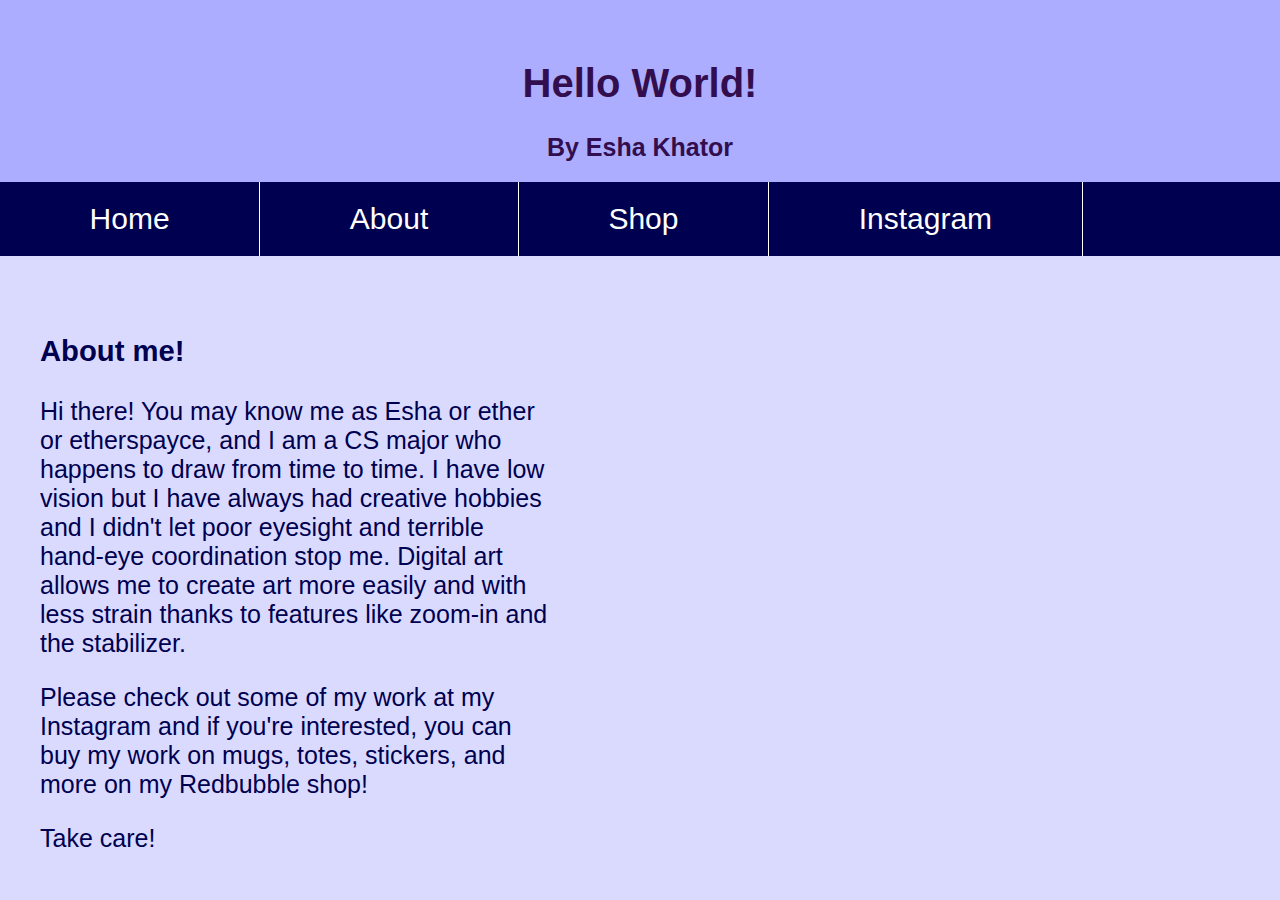
==== about.html @ d3c34e90 "Added about page, updated styling" ====
<!DOCTYPE HTML PUBLIC "-//W3C//DTD HTML 4.01 Transitional//EN">
<html>

<head>
    <meta http-equiv="content-type" content="text/html; charset=UTF-8">
    <title>About</title>
    <link rel="stylesheet" type="text/css" href="styles.css">

</head>

<body>
    <header style="background-color: #adadff;">
        <br>
        <div>
            <h1>Hello World!</h1>
            <h2>By Esha Khator</h2>
        </div>
        <nav>
            <ul>
                <li><a href="https://eshakhator.github.io/myPortfolioSite/">Home</a></li>
                <li><a href="https://eshakhator.github.io/myPortfolioSite/about.html">About</a></li>
                <li><a href="https://www.redbubble.com/people/etherspayce/shop">Shop</a></li>
                <li><a href="https://www.instagram.com/etherspayce">Instagram</a></li>
            </ul>
        </nav>
    </header>
    <br>
    <div class="bubble">
        <h3>About me!</h3>
        <p>
            Hi there! You may know me as Esha or ether or etherspayce, and I am a CS major who happens to draw from time
            to time.
            I have low vision but I have always had creative hobbies and I didn't let poor eyesight and terrible
            hand-eye coordination stop me. Digital art allows me to create art more easily and with less strain thanks
            to
            features like zoom-in and the stabilizer.
        </p>
        <p>
            Please check out some of my work at my Instagram and if you're interested, you can buy
            my work on mugs, totes, stickers, and more on my Redbubble shop!
        </p>
        <p>
            Take care!
        </p>
    </div>

</body>

</html>
---- styles.css ----
header {
    background-color: #adadff;
    color: #330e4e;
    margin: 0;
    padding: 0;
    font-size: 30;
}

body {
    background-color: #dadaff;
    font-family: Arial, Verdana, sans-serif;
    margin: 0;
    padding: 0;
    font-size: 25;
}

h1 {
    text-align: center;
    font-size: 40;
}

h2 {
    text-align: center;
    font-size: 25;
}

img {
    height: 800px;
    width: 600px;
}

h3, p {
    color: #000050;
}

ol {
    color: #000050;
}

ul {
    list-style-type: none;
    margin: 0;
    padding: 0;
    overflow: hidden;
    background-color: #000050;
}

li a {
    float: left;
    display: block;
    color: white;
    text-align: center;
    padding: 20px 7%;
    text-decoration: none;
    border-right: 1px solid #ffffff;
}

li a:hover {
    background-color: #000090;
}

li a:active {
    background-color: #4a1a6a;
}

.bubble {
    width: 40%;
    padding: 20px 40px;
}
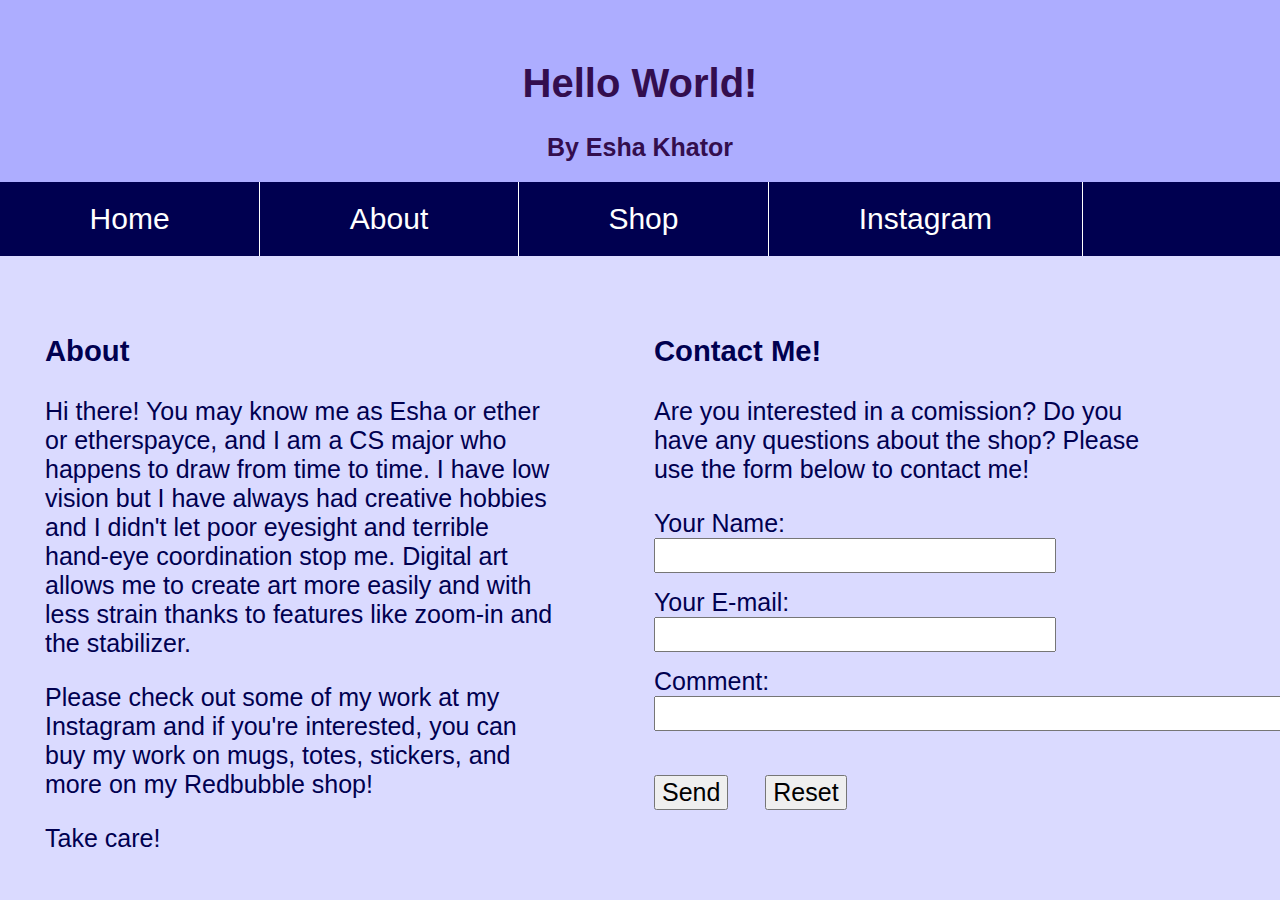
==== commit a634fc5b: "Added a Contact Me section" ====
--- a/about.html
+++ b/about.html
@@ -25,23 +25,39 @@
         </nav>
     </header>
     <br>
-    <div class="bubble">
-        <h3>About me!</h3>
-        <p>
-            Hi there! You may know me as Esha or ether or etherspayce, and I am a CS major who happens to draw from time
-            to time.
-            I have low vision but I have always had creative hobbies and I didn't let poor eyesight and terrible
-            hand-eye coordination stop me. Digital art allows me to create art more easily and with less strain thanks
-            to
-            features like zoom-in and the stabilizer.
-        </p>
-        <p>
-            Please check out some of my work at my Instagram and if you're interested, you can buy
-            my work on mugs, totes, stickers, and more on my Redbubble shop!
-        </p>
-        <p>
-            Take care!
-        </p>
+    <div style="align-items: center;">
+        <div class="bubble">
+            <h3>About</h3>
+            <p>
+                Hi there! You may know me as Esha or ether or etherspayce, and I am a CS major who happens to draw from
+                time to time.
+                I have low vision but I have always had creative hobbies and I didn't let poor eyesight and terrible
+                hand-eye coordination stop me. Digital art allows me to create art more easily and with less strain
+                thanks to features like zoom-in and the stabilizer.
+            </p>
+            <p>
+                Please check out some of my work at my Instagram and if you're interested, you can buy
+                my work on mugs, totes, stickers, and more on my Redbubble shop!
+            </p>
+            <p>
+                Take care!
+            </p>
+        </div>
+        <div class="bubble">
+            <h3>Contact Me!</h3>
+            <p>Are you interested in a comission? Do you have any questions about the shop? Please use the form below to
+                contact me!</p>
+            <form action="mailto:esha.k.draws@gmail.com" method="post" enctype="text/plain">
+                <label for="name">Your Name:</label><br>
+                <input type="text" id="name" name="name" size="25"><br>
+                <label for="email">Your E-mail:</label><br>
+                <input type="text" id="email" name="email" size="25"><br>
+                <label for="comment">Comment:</label><br>
+                <input type="text" id="comment" name="comment" size="50"><br><br>
+                <input type="submit" value="Send">
+                <input type="reset" value="Reset">
+            </form>
+        </div>
     </div>
 
 </body>
--- a/styles.css
+++ b/styles.css
@@ -63,7 +63,20 @@
     background-color: #4a1a6a;
 }
 
+form {
+    color: #000050;
+    font-size: 25;
+}
+
+input {
+    font-size: 25;
+    margin-bottom: 15;
+    margin-right: 30;
+}
+
 .bubble {
     width: 40%;
-    padding: 20px 40px;
+    padding: 20px 45px;
+    display: inline-block;
+    vertical-align: top;
 }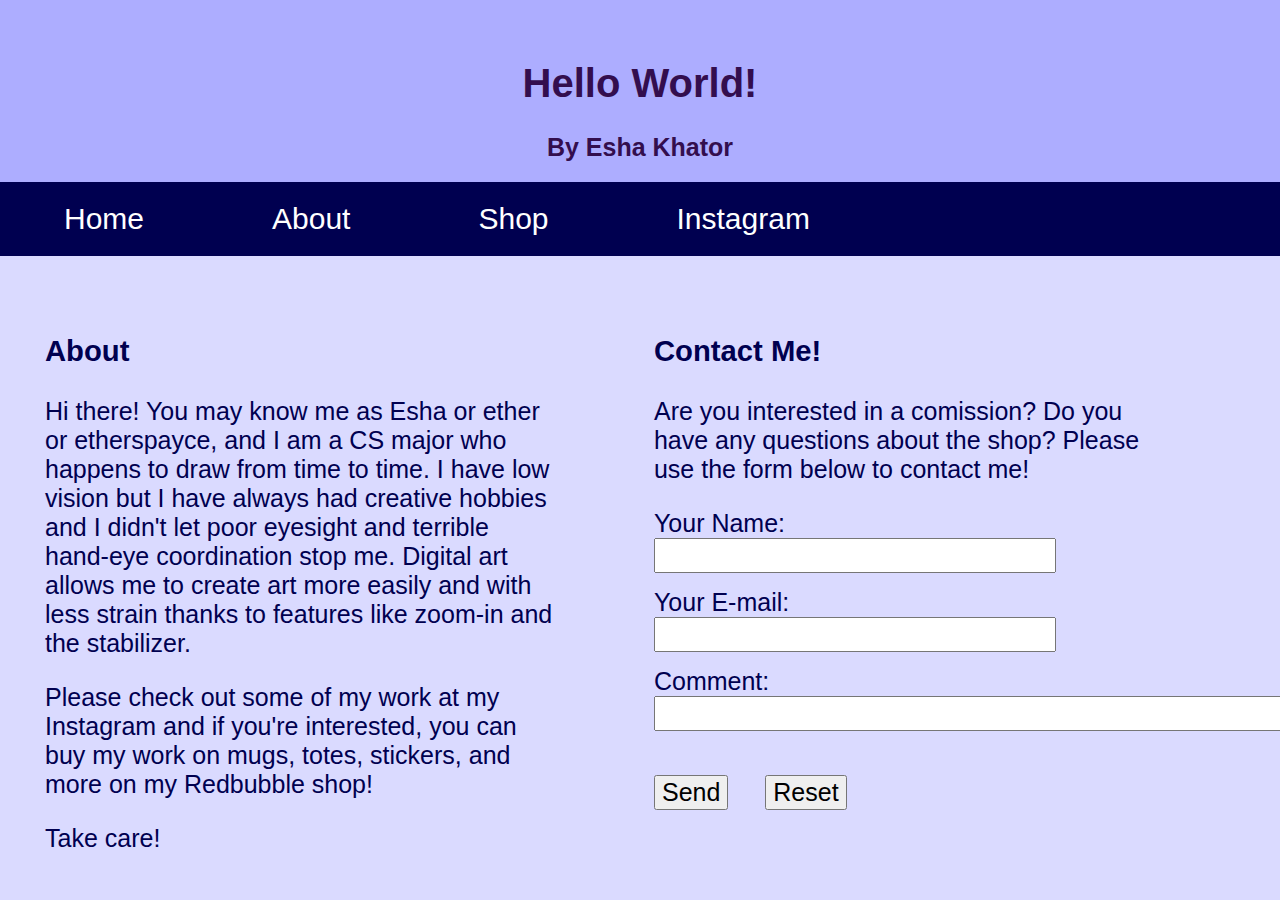
==== commit fd91efa6: "Accessibility Fixes" ====
--- a/about.html
+++ b/about.html
@@ -1,5 +1,5 @@
 <!DOCTYPE HTML PUBLIC "-//W3C//DTD HTML 4.01 Transitional//EN">
-<html>
+<html lang="en">
 
 <head>
     <meta http-equiv="content-type" content="text/html; charset=UTF-8">
--- a/styles.css
+++ b/styles.css
@@ -50,9 +50,8 @@
     display: block;
     color: white;
     text-align: center;
-    padding: 20px 7%;
+    padding: 20px 5%;
     text-decoration: none;
-    border-right: 1px solid #ffffff;
 }
 
 li a:hover {
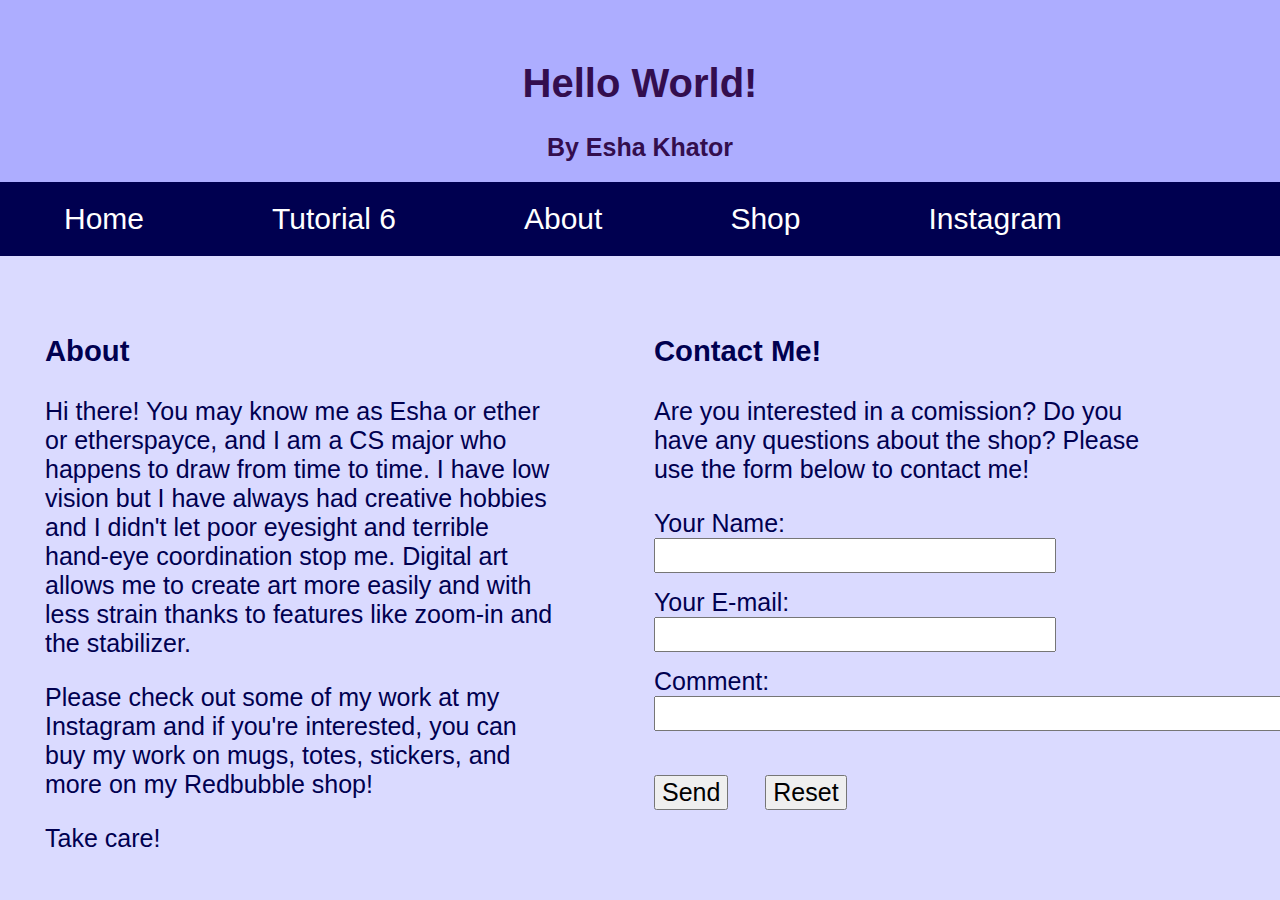
==== commit b9b8f553: "Tutorial 6" ====
--- a/about.html
+++ b/about.html
@@ -18,6 +18,7 @@
         <nav>
             <ul>
                 <li><a href="https://eshakhator.github.io/myPortfolioSite/">Home</a></li>
+                <li><a href="https://eshakhator.github.io/myPortfolioSite/animation.html">Tutorial 6</a></li>
                 <li><a href="https://eshakhator.github.io/myPortfolioSite/about.html">About</a></li>
                 <li><a href="https://www.redbubble.com/people/etherspayce/shop">Shop</a></li>
                 <li><a href="https://www.instagram.com/etherspayce">Instagram</a></li>
--- a/styles.css
+++ b/styles.css
@@ -24,7 +24,7 @@
     font-size: 25;
 }
 
-img {
+.fox {
     height: 800px;
     width: 600px;
 }
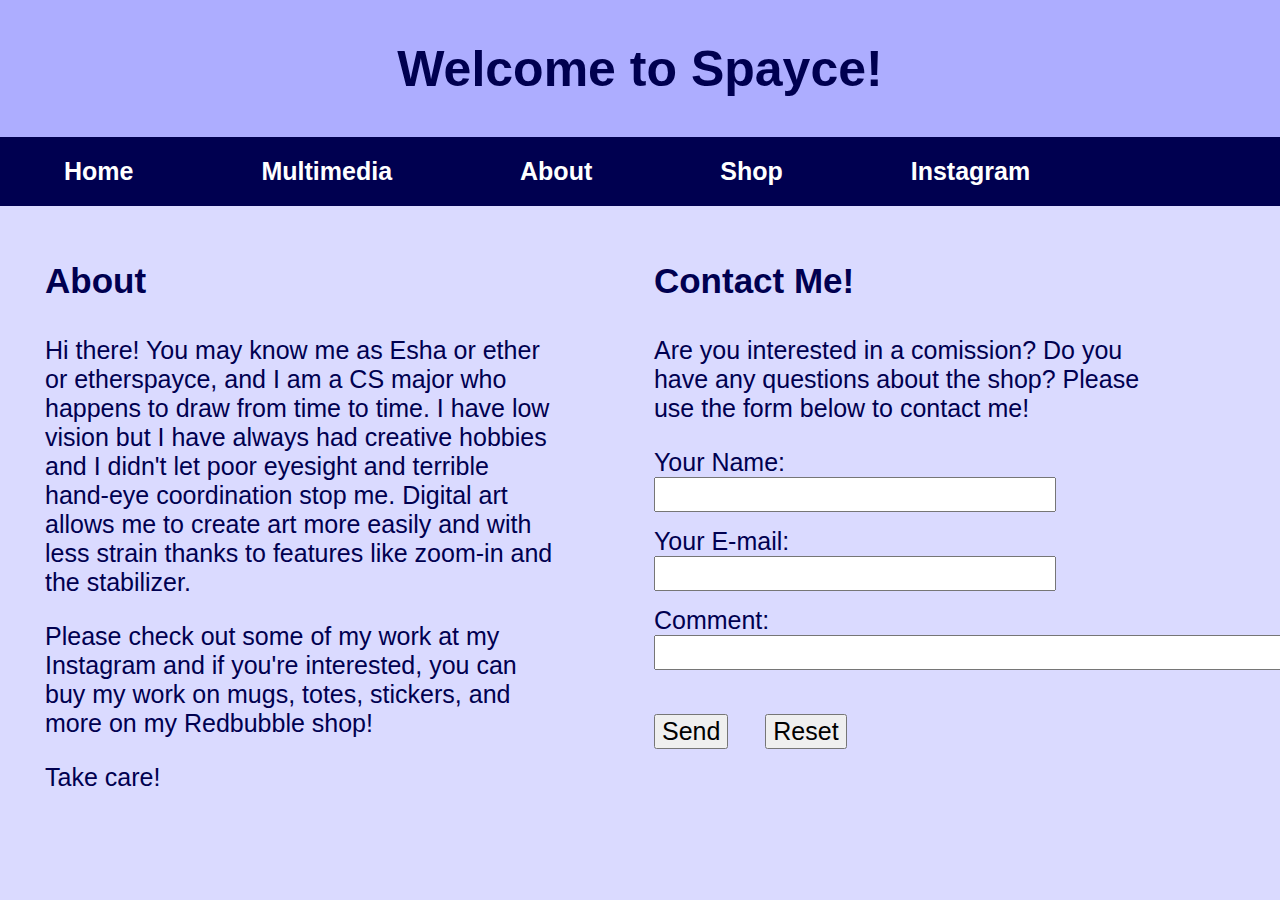
==== commit 70b97186: "Class Final" ====
--- a/about.html
+++ b/about.html
@@ -10,22 +10,19 @@
 
 <body>
     <header style="background-color: #adadff;">
-        <br>
         <div>
-            <h1>Hello World!</h1>
-            <h2>By Esha Khator</h2>
+            <h1>Welcome to Spayce!</h1>
         </div>
         <nav>
-            <ul>
+            <ul class="navbar">
                 <li><a href="https://eshakhator.github.io/myPortfolioSite/">Home</a></li>
-                <li><a href="https://eshakhator.github.io/myPortfolioSite/animation.html">Tutorial 6</a></li>
+                <li><a href="https://eshakhator.github.io/myPortfolioSite/animation.html">Multimedia</a></li>
                 <li><a href="https://eshakhator.github.io/myPortfolioSite/about.html">About</a></li>
-                <li><a href="https://www.redbubble.com/people/etherspayce/shop">Shop</a></li>
-                <li><a href="https://www.instagram.com/etherspayce">Instagram</a></li>
+                <li><a href="https://www.redbubble.com/people/etherspayce/shop" target="_blank">Shop</a></li>
+                <li><a href="https://www.instagram.com/etherspayce" target="_blank">Instagram</a></li>
             </ul>
         </nav>
     </header>
-    <br>
     <div style="align-items: center;">
         <div class="bubble">
             <h3>About</h3>
--- a/styles.css
+++ b/styles.css
@@ -1,6 +1,7 @@
 header {
     background-color: #adadff;
-    color: #330e4e;
+    color: #000050;
+    font-weight: bold;
     margin: 0;
     padding: 0;
     font-size: 30;
@@ -8,7 +9,7 @@
 
 body {
     background-color: #dadaff;
-    font-family: Arial, Verdana, sans-serif;
+    font-family: Verdana, Arial, sans-serif;
     margin: 0;
     padding: 0;
     font-size: 25;
@@ -16,20 +17,33 @@
 
 h1 {
     text-align: center;
+    font-size: 50;
+    padding: 40 0 5 0;
+}
+
+h2 {
+    color: #000050;
+    text-align: left;
     font-size: 40;
 }
 
-h2 {
-    text-align: center;
-    font-size: 25;
+.art {
+    height: 600px;
+    width: 450px;
 }
 
-.fox {
-    height: 800px;
-    width: 600px;
+h3 {
+    color: #000050;
+    font-size: 35;
+    font-weight: bold;
 }
 
-h3, p {
+h4 {
+    color: #000050;
+    font-size: 30;
+}
+
+p {
     color: #000050;
 }
 
@@ -38,11 +52,16 @@
 }
 
 ul {
+    color: #000050;
+}
+
+.navbar {
     list-style-type: none;
     margin: 0;
     padding: 0;
     overflow: hidden;
     background-color: #000050;
+    font-size: 25;
 }
 
 li a {
@@ -78,4 +97,10 @@
     padding: 20px 45px;
     display: inline-block;
     vertical-align: top;
+}
+
+.box {
+    width: 80%;
+    padding: 20px 45px;
+    vertical-align: top;
 }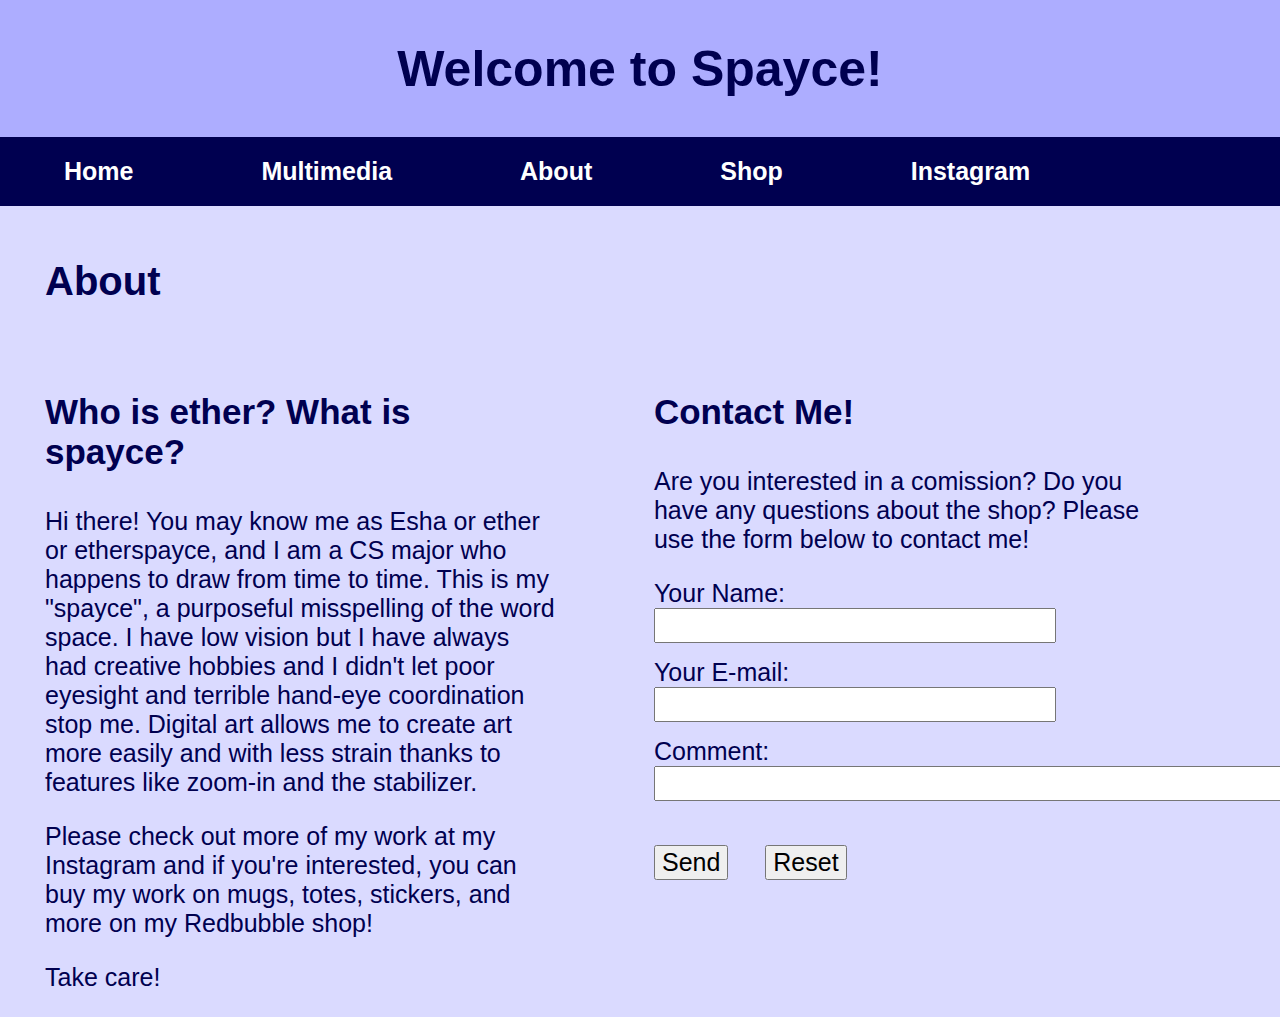
==== commit d9fea957: "Fixed headers issue" ====
--- a/about.html
+++ b/about.html
@@ -23,25 +23,28 @@
             </ul>
         </nav>
     </header>
+    <div class="box" style="padding-bottom: 0;">
+        <h2>About</h2>
+    </div>
     <div style="align-items: center;">
-        <div class="bubble">
-            <h3>About</h3>
+        <div class="bubble" style="padding-bottom: 0;">
+            <h3>Who is ether? What is spayce?</h3>
             <p>
                 Hi there! You may know me as Esha or ether or etherspayce, and I am a CS major who happens to draw from
-                time to time.
+                time to time. This is my "spayce", a purposeful misspelling of the word space.
                 I have low vision but I have always had creative hobbies and I didn't let poor eyesight and terrible
                 hand-eye coordination stop me. Digital art allows me to create art more easily and with less strain
                 thanks to features like zoom-in and the stabilizer.
             </p>
             <p>
-                Please check out some of my work at my Instagram and if you're interested, you can buy
+                Please check out more of my work at my Instagram and if you're interested, you can buy
                 my work on mugs, totes, stickers, and more on my Redbubble shop!
             </p>
             <p>
                 Take care!
             </p>
         </div>
-        <div class="bubble">
+        <div class="bubble" style="padding-bottom: 0;">
             <h3>Contact Me!</h3>
             <p>Are you interested in a comission? Do you have any questions about the shop? Please use the form below to
                 contact me!</p>
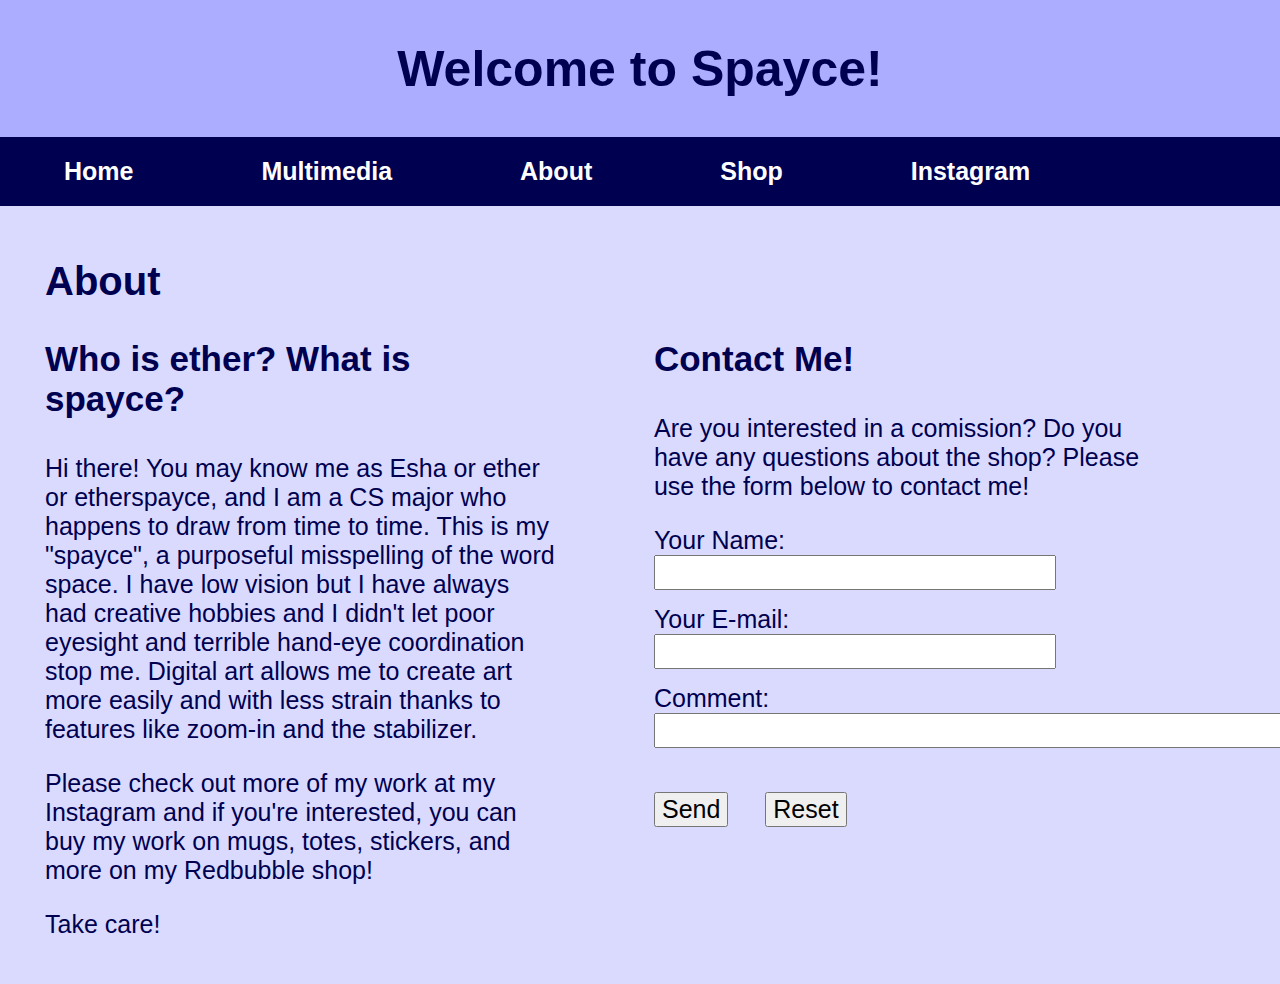
==== commit 9335f8e9: "Fixed Header spacing" ====
--- a/about.html
+++ b/about.html
@@ -24,10 +24,10 @@
         </nav>
     </header>
     <div class="box" style="padding-bottom: 0;">
-        <h2>About</h2>
+        <h2 style="margin-bottom: 0;">About</h2>
     </div>
     <div style="align-items: center;">
-        <div class="bubble" style="padding-bottom: 0;">
+        <div class="bubble" style="padding-top: 0;">
             <h3>Who is ether? What is spayce?</h3>
             <p>
                 Hi there! You may know me as Esha or ether or etherspayce, and I am a CS major who happens to draw from
@@ -44,7 +44,7 @@
                 Take care!
             </p>
         </div>
-        <div class="bubble" style="padding-bottom: 0;">
+        <div class="bubble" style="padding-top: 0;">
             <h3>Contact Me!</h3>
             <p>Are you interested in a comission? Do you have any questions about the shop? Please use the form below to
                 contact me!</p>
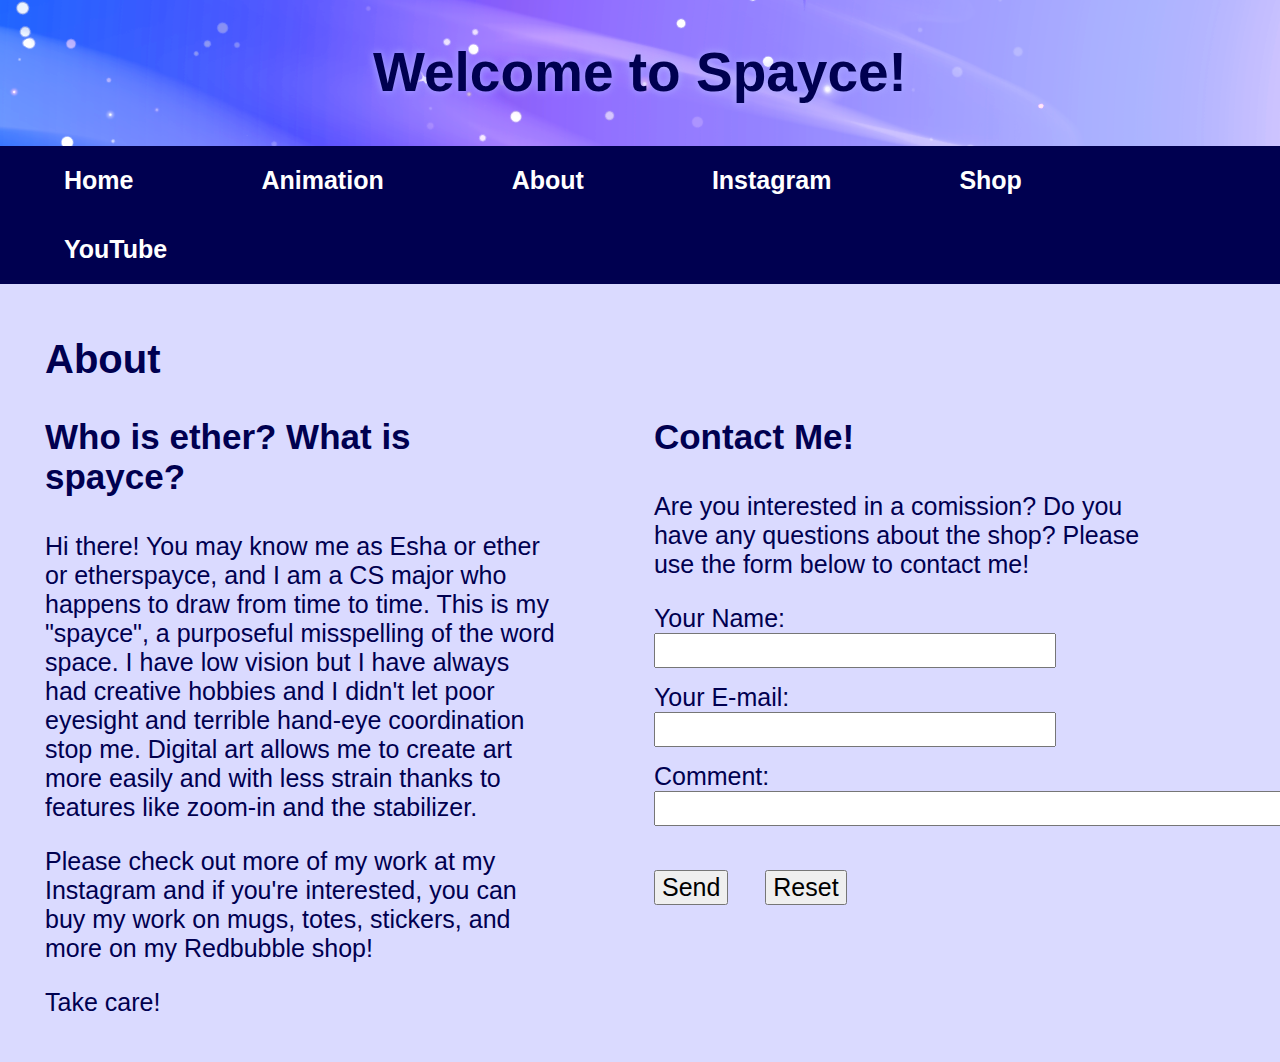
==== commit 4c64ed65: "Polishing up" ====
--- a/about.html
+++ b/about.html
@@ -9,17 +9,18 @@
 </head>
 
 <body>
-    <header style="background-color: #adadff;">
+    <header style="background-image: url('spayce_background.png');">
         <div>
             <h1>Welcome to Spayce!</h1>
         </div>
         <nav>
             <ul class="navbar">
                 <li><a href="https://eshakhator.github.io/myPortfolioSite/">Home</a></li>
-                <li><a href="https://eshakhator.github.io/myPortfolioSite/animation.html">Multimedia</a></li>
+                <li><a href="https://eshakhator.github.io/myPortfolioSite/animation.html">Animation</a></li>
                 <li><a href="https://eshakhator.github.io/myPortfolioSite/about.html">About</a></li>
+                <li><a href="https://www.instagram.com/etherspayce" target="_blank">Instagram</a></li>
                 <li><a href="https://www.redbubble.com/people/etherspayce/shop" target="_blank">Shop</a></li>
-                <li><a href="https://www.instagram.com/etherspayce" target="_blank">Instagram</a></li>
+                <li><a href="https://www.youtube.com/@etherspayce/" target="_blank">YouTube</a></li>
             </ul>
         </nav>
     </header>
--- a/styles.css
+++ b/styles.css
@@ -17,7 +17,9 @@
 
 h1 {
     text-align: center;
-    font-size: 50;
+    font-weight: bolder;
+    text-shadow: 0px 0px 8px #adadff;
+    font-size: 55;
     padding: 40 0 5 0;
 }
 
